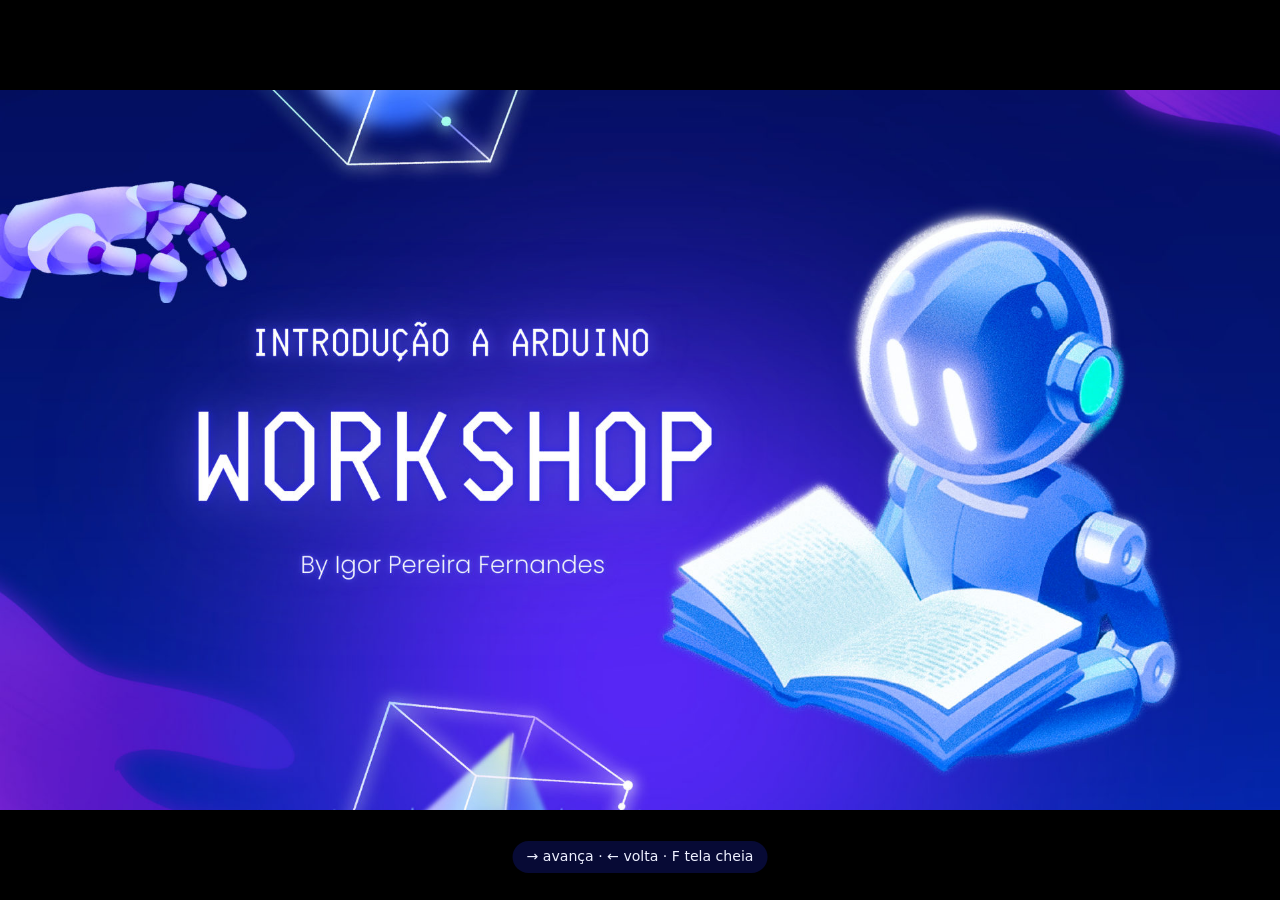
==== Minicurso_Arduino_2026.html @ 10998c45 "Publica a aula de protoboard do minicurso de Arduino Site para o celular do aluno, com 5 mini-etapas" ====
<!DOCTYPE html>
<html lang="pt-BR">
<head>
  <meta charset="utf-8">
  <title>Workshop de Arduino</title>
  <meta name="viewport" content="width=device-width, initial-scale=1, viewport-fit=cover">
  <meta name="theme-color" content="#0b0f4a">
  <meta name="description" content="Mini-etapas interativas do Workshop de Arduino: entenda a protoboard antes de montar na bancada.">
  <style>:root {
  /* Mesmo mundo dos slides do workshop: azul-noite, violeta e ciano.
     Layout: uma tela só, sem rolagem, com a protoboard como única peça clara. */
  --noite: #0b0f4a;
  --anil: #1a1590;
  --violeta: #5a2bf0;
  --ciano: #4fe3ff;
  --texto: #eef0ff;
  --texto-suave: #c0c4f2;
  --vidro: rgba(255, 255, 255, 0.08);
  --vidro-borda: rgba(255, 255, 255, 0.16);
  --bom: #3ddc97;
  --alerta: #ffc24b;
  --erro: #ff7b72;

  --plastico: #f5f1e6;
  --plastico-sombra: #ddd6c6;
  --tinta: #6a6452;
  --metal: #c6d0dc;

  --fonte-titulo: ui-monospace, "Cascadia Mono", "SF Mono", "Roboto Mono", Menlo, Consolas, monospace;
  --fonte-texto: system-ui, -apple-system, "Segoe UI", Roboto, "Helvetica Neue", Arial, sans-serif;

  color-scheme: dark;
}

* { box-sizing: border-box; }
[hidden] { display: none !important; }

html, body { height: 100%; margin: 0; }

body {
  background: radial-gradient(130% 90% at 72% 108%, var(--violeta) 0%, var(--anil) 46%, var(--noite) 100%) fixed var(--noite);
  color: var(--texto);
  font: 15px/1.42 var(--fonte-texto);
  overscroll-behavior: none;
  -webkit-text-size-adjust: 100%;
  -webkit-tap-highlight-color: transparent;
}

h1, h2, p, ol, ul { margin: 0; padding: 0; }
button, a { font: inherit; color: inherit; touch-action: manipulation; }
:focus-visible { outline: 2px solid var(--ciano); outline-offset: 2px; }

/* ---------- Tela da etapa ---------- */

.app {
  height: 100%;
  display: flex;
  flex-direction: column;
  gap: 8px;
  padding:
    calc(env(safe-area-inset-top) + 8px)
    calc(env(safe-area-inset-right) + 10px)
    calc(env(safe-area-inset-bottom) + 10px)
    calc(env(safe-area-inset-left) + 10px);
  overflow: hidden;
  user-select: none;
  -webkit-user-select: none;
  -webkit-touch-callout: none;
}

.topo { display: flex; align-items: center; gap: 8px; flex: none; }

.voltar {
  flex: none;
  width: 36px;
  height: 36px;
  display: grid;
  place-items: center;
  border-radius: 10px;
  background: var(--vidro);
  text-decoration: none;
}

.topo-titulo { flex: 1; min-width: 0; }
.topo-titulo h1 {
  font: 600 15px/1.2 var(--fonte-texto);
  white-space: nowrap;
  overflow: hidden;
  text-overflow: ellipsis;
}
.numero-etapa {
  display: block;
  font: 500 11px/1.3 var(--fonte-titulo);
  letter-spacing: 0.12em;
  text-transform: uppercase;
  color: var(--ciano);
}

.bt-raiox {
  flex: none;
  height: 36px;
  padding: 0 12px;
  border-radius: 10px;
  border: 1px solid var(--vidro-borda);
  background: var(--vidro);
  font: 600 12px var(--fonte-titulo);
  letter-spacing: 0.04em;
  cursor: pointer;
}
.bt-raiox[aria-pressed="true"] {
  background: var(--ciano);
  border-color: var(--ciano);
  color: var(--noite);
}

.guia {
  flex: none;
  display: flex;
  flex-direction: column;
  gap: 6px;
  padding: 9px 11px;
  border-radius: 12px;
  background: var(--vidro);
  border: 1px solid var(--vidro-borda);
}
.guia p { font-size: 14.5px; line-height: 1.36; text-wrap: pretty; }

.metas { display: flex; flex-wrap: wrap; gap: 5px; list-style: none; }
.metas li {
  display: flex;
  align-items: center;
  gap: 5px;
  padding: 2px 8px 2px 6px;
  border-radius: 999px;
  font-size: 12.5px;
  color: var(--texto-suave);
  background: rgba(255, 255, 255, 0.07);
}
.metas li::before {
  content: "";
  flex: none;
  width: 11px;
  height: 11px;
  border-radius: 50%;
  border: 1.5px solid currentColor;
}
.metas li.feita { color: var(--noite); background: var(--bom); font-weight: 600; }
.metas li.feita::before {
  border: 0;
  height: 7px;
  width: 11px;
  border-radius: 0;
  background: none;
  border-left: 2px solid var(--noite);
  border-bottom: 2px solid var(--noite);
  transform: rotate(-45deg) translate(1px, -1px);
}
.metas.passos-curtos li { padding: 0; width: 26px; height: 5px; background: rgba(255, 255, 255, 0.18); }
.metas.passos-curtos li::before { display: none; }
.metas.passos-curtos li.feita { background: var(--bom); }
.metas.passos-curtos li.atual { background: var(--ciano); }

.linha-codigo {
  font: 12.5px var(--fonte-titulo);
  color: var(--ciano);
}

.palco {
  position: relative;
  flex: 1 1 0;
  min-height: 0;
  display: flex;
  align-items: center;
  justify-content: center;
}

#placa {
  width: 100%;
  height: 100%;
  touch-action: none;
  cursor: pointer;
}

.acoes { flex: none; display: flex; flex-direction: column; gap: 6px; }

.dica {
  min-height: 20px;
  font-size: 13.5px;
  line-height: 20px;
  text-align: center;
  color: var(--texto-suave);
  white-space: nowrap;
  overflow: hidden;
  text-overflow: ellipsis;
}
.dica.forte { color: var(--ciano); font-weight: 600; }
.dica.problema { color: var(--alerta); }

.bandeja { display: flex; gap: 6px; min-height: 58px; }

.peca {
  flex: 1 1 0;
  min-width: 0;
  display: flex;
  flex-direction: column;
  align-items: center;
  justify-content: center;
  gap: 2px;
  padding: 4px 2px;
  border-radius: 12px;
  border: 1px solid var(--vidro-borda);
  background: var(--vidro);
  font-size: 12px;
  line-height: 1.15;
  touch-action: none;
  cursor: grab;
}
.peca svg { width: 40px; height: 24px; }
.peca.ativa { border-color: var(--ciano); background: rgba(79, 227, 255, 0.18); box-shadow: 0 0 0 1px var(--ciano); }
.peca.colocada { opacity: 0.62; }
.peca.convite { animation: convidar 1.6s ease-in-out infinite; }

@keyframes convidar {
  0%, 100% { box-shadow: 0 0 0 0 rgba(79, 227, 255, 0); }
  50% { box-shadow: 0 0 0 3px rgba(79, 227, 255, 0.55); }
}

.bt-principal, .bt-secundario, .bt-resposta {
  min-height: 48px;
  padding: 10px 16px;
  border-radius: 12px;
  border: 0;
  font-weight: 700;
  font-size: 15.5px;
  cursor: pointer;
}
.bandeja > .bt-principal, .bandeja > .bt-resposta { flex: 1; }
.bandeja > .bt-secundario { flex: 0 0 auto; min-width: 104px; margin: 0 auto; }
.bandeja > .bt-secundario + .bt-principal { margin-left: 0; }
.bt-principal { background: var(--ciano); color: var(--noite); }
.bt-secundario { background: var(--vidro); color: var(--texto); border: 1px solid var(--vidro-borda); }
.bt-resposta { background: var(--vidro); color: var(--texto); border: 1px solid var(--vidro-borda); min-height: 58px; font-size: 17px; }

/* A legenda da animação reserva 3 linhas para a placa não pular entre os quadros */
.cena-animacao .guia p { font-size: 16.5px; line-height: 1.34; min-height: calc(3 * 1.34em); }
.cena-animacao #placa { cursor: default; }

/* Avisos ficam sobre a parte de baixo da placa, para a tela não pular.
   Não bloqueiam o toque: o aluno pode continuar mexendo. */
.aviso {
  position: absolute;
  left: 2px;
  right: 2px;
  bottom: 2px;
  z-index: 3;
  padding: 9px 11px;
  border-radius: 11px;
  font-size: 14px;
  line-height: 1.34;
  font-weight: 500;
  color: var(--noite);
  background: var(--texto);
  box-shadow: 0 6px 18px rgba(4, 6, 40, 0.5);
  pointer-events: none;
  text-wrap: pretty;
  animation: subir 0.18s ease-out;
}
.aviso.bom { background: var(--bom); }
.aviso.alerta { background: var(--alerta); }
.aviso.erro { background: var(--erro); }

@keyframes subir {
  from { transform: translateY(8px); opacity: 0; }
  to { transform: none; opacity: 1; }
}

.lente {
  position: absolute;
  left: 0;
  top: 0;
  z-index: 4;
  width: 118px;
  height: 118px;
  border-radius: 50%;
  overflow: hidden;
  border: 3px solid var(--ciano);
  background: var(--plastico);
  box-shadow: 0 8px 22px rgba(4, 6, 40, 0.55);
  pointer-events: none;
}
.lente.invalida { border-color: var(--erro); }
.lente svg { display: block; width: 100%; height: 100%; }
.lente-mira {
  position: absolute;
  left: 50%;
  top: 50%;
  width: 30px;
  height: 30px;
  margin: -15px 0 0 -15px;
  border-radius: 50%;
  border: 2px solid var(--ciano);
  box-shadow: 0 0 0 1px rgba(11, 15, 74, 0.55);
}
.lente.invalida .lente-mira { border-color: var(--erro); }

/* ---------- Desenho da protoboard (SVG) ---------- */

.plastico { fill: var(--plastico); transition: fill 0.25s; }
.canaleta { fill: var(--plastico-sombra); transition: fill 0.25s; }
.furo { fill: #3a362c; transition: fill 0.25s; }
.rotulo {
  fill: var(--tinta);
  font: 600 10px var(--fonte-titulo);
  text-anchor: middle;
  dominant-baseline: central;
  transition: fill 0.25s;
}
.rotulo.sinal { font-size: 14px; font-weight: 700; }
.linha-mais { stroke: #d6322b; stroke-width: 2; }
.linha-menos { stroke: #2b62d6; stroke-width: 2; }

.tira { fill: var(--metal); opacity: 0; transition: opacity 0.4s, fill 0.3s; }
.tira.marcada { opacity: 1; fill: var(--ciano); }
.tira.errada { opacity: 1; fill: var(--erro); }

.raiox .plastico { fill: #10174f; }
.raiox .canaleta { fill: #070b33; }
.raiox .furo { fill: #0a0e3a; }
.raiox .rotulo { fill: #aeb4ee; }
.raiox .tira { opacity: 1; }
.raiox .tira.v5 { fill: #ff8176; }
.raiox .tira.v0 { fill: #79b0ff; }
.raiox .tira.vm { fill: var(--alerta); }
.raiox .tira.marcada { fill: var(--ciano); }

/* Na animação, o que não está em cena fica apagado */
.raiox.foco .tira { opacity: 0.26; }
.raiox.foco .tira.marcada { opacity: 1; }

.canaleta.cortada { animation: cortar 1.3s ease-in-out infinite; }

@keyframes cortar {
  50% { fill: var(--erro); }
}

.seta { fill: #ffe94a; stroke: var(--noite); stroke-width: 1.2; }
.pilula { fill: var(--noite); stroke: #ffe94a; stroke-width: 1; }
.pilula-texto {
  fill: #fff;
  font: 700 11px var(--fonte-titulo);
  text-anchor: middle;
  dominant-baseline: central;
}

.pcb { fill: #00797f; }
.pcb-nome {
  fill: rgba(255, 255, 255, 0.6);
  font: 700 12px var(--fonte-titulo);
  letter-spacing: 0.14em;
  text-anchor: middle;
  dominant-baseline: central;
}
.pcb-pino {
  fill: #fff;
  font: 700 12px var(--fonte-titulo);
  text-anchor: middle;
  dominant-baseline: central;
}
.conector { fill: #16181f; }
.soquete { fill: #5c6270; }
.led-l { fill: #4b4310; transition: fill 0.08s; }
.led-l.acesa { fill: #ffe14d; }

.fio-contorno { fill: none; stroke: rgba(255, 255, 255, 0.55); stroke-width: 6.4; stroke-linecap: round; }
.fio { fill: none; stroke-width: 4.4; stroke-linecap: round; }
.ponta { stroke-width: 6.5; stroke-linecap: butt; stroke: #14161c; }
.perna { stroke: #9aa3ad; stroke-width: 2.4; stroke-linecap: round; fill: none; }
.perna-ponto { fill: #8a939d; stroke: #fff; stroke-width: 1; }
.corpo-resistor { fill: #e4c291; stroke: #a98453; stroke-width: 0.8; }
.sinal-led { fill: #fff; stroke: #33302a; stroke-width: 1; }
.sinal-led-texto {
  fill: #1a1a1a;
  font: 700 11px var(--fonte-titulo);
  text-anchor: middle;
  dominant-baseline: central;
}
.cupula { stroke: #8f1420; stroke-width: 1; fill: #c81e2d; }
.led.aceso .cupula { fill: #ff4b4b; stroke: #ffd3c9; }
.led.queimado .cupula { fill: #3c2c2c; stroke: #1c1414; }
.led.queimado .sinal-led { opacity: 0.5; }
.fumaca circle { fill: #6d6d78; opacity: 0; animation: fumaca 1.5s ease-out forwards; }
.fumaca circle:nth-child(2) { animation-delay: 0.14s; }
.fumaca circle:nth-child(3) { animation-delay: 0.28s; }

@keyframes fumaca {
  0% { opacity: 0.85; transform: translateY(0) scale(0.6); }
  100% { opacity: 0; transform: translateY(-38px) scale(1.9); }
}

.solta { animation: piscar-solta 1s ease-in-out infinite; }

@keyframes piscar-solta {
  0%, 100% { opacity: 1; }
  50% { opacity: 0.45; }
}

.corrente-fundo, .corrente {
  fill: none;
  stroke-linecap: round;
  stroke-linejoin: round;
  stroke-dasharray: 0 15;
  animation: fluir 0.75s linear infinite;
  pointer-events: none;
}
.corrente-fundo { stroke: var(--noite); stroke-width: 7; }
.corrente { stroke: #ffe94a; stroke-width: 4.6; }

@keyframes fluir {
  to { stroke-dashoffset: -15; }
}

.marca { fill: none; stroke: #ff2bd6; stroke-width: 2.6; }
.alvo { fill: none; stroke: var(--ciano); stroke-width: 2.6; }
.alvo.invalido { stroke: var(--erro); }

/* ---------- Páginas de texto (lista de etapas e bancada) ---------- */

.pagina {
  min-height: 100%;
  max-width: 560px;
  margin: 0 auto;
  display: flex;
  flex-direction: column;
  gap: 14px;
  padding:
    calc(env(safe-area-inset-top) + 28px)
    calc(env(safe-area-inset-right) + 18px)
    calc(env(safe-area-inset-bottom) + 24px)
    calc(env(safe-area-inset-left) + 18px);
}

.pagina h1 {
  font: 700 clamp(26px, 8vw, 34px)/1.12 var(--fonte-titulo);
  letter-spacing: -0.01em;
  text-wrap: balance;
}
.pagina h2 { font: 600 15px var(--fonte-texto); color: var(--ciano); }

.sobretitulo {
  font: 500 12px var(--fonte-titulo);
  letter-spacing: 0.12em;
  text-transform: uppercase;
  color: var(--ciano);
}

.chamada { font-size: 16px; color: var(--texto-suave); text-wrap: pretty; }

.lista-etapas { display: flex; flex-direction: column; gap: 8px; list-style: none; margin-top: 6px; }

.cartao-etapa {
  display: grid;
  grid-template-columns: 48px 1fr auto;
  gap: 12px;
  align-items: center;
  min-height: 72px;
  padding: 10px 12px;
  border-radius: 14px;
  background: var(--vidro);
  border: 1px solid var(--vidro-borda);
  text-decoration: none;
}
.cartao-etapa strong { display: block; font-size: 15.5px; line-height: 1.25; }
.cartao-etapa span.resumo { display: block; font-size: 13.5px; line-height: 1.3; color: var(--texto-suave); margin-top: 2px; }
.cartao-etapa .aro {
  width: 44px;
  height: 44px;
  display: grid;
  place-items: center;
  border-radius: 50%;
  border: 2px solid var(--ciano);
  font: 600 16px var(--fonte-titulo);
  color: var(--ciano);
  font-variant-numeric: tabular-nums;
}
.cartao-etapa.concluida .aro { background: var(--bom); border-color: var(--bom); color: var(--noite); }
.cartao-etapa .feito { font-size: 12px; color: var(--bom); font-weight: 600; }

.passos { display: flex; flex-direction: column; gap: 10px; list-style: none; counter-reset: passo; }
.passos li {
  counter-increment: passo;
  display: grid;
  grid-template-columns: 30px 1fr;
  gap: 10px;
  font-size: 16px;
  line-height: 1.38;
  text-wrap: pretty;
}
.passos li::before {
  content: counter(passo);
  width: 30px;
  height: 30px;
  display: grid;
  place-items: center;
  border-radius: 50%;
  border: 2px solid var(--ciano);
  color: var(--ciano);
  font: 600 14px var(--fonte-titulo);
}

.sua-montagem {
  display: flex;
  flex-direction: column;
  gap: 8px;
  padding: 12px 14px;
  border-radius: 14px;
  background: var(--vidro);
  border: 1px solid var(--vidro-borda);
}
.sua-montagem ul { display: flex; flex-direction: column; gap: 5px; list-style: none; }
.sua-montagem li { font-size: 15px; font-variant-numeric: tabular-nums; }

.botoes { display: flex; flex-direction: column; gap: 8px; margin-top: auto; padding-top: 8px; }

/* ---------- Telas baixas (celular pequeno com a barra do navegador aberta) ---------- */

@media (max-height: 640px) {
  .app {
    gap: 6px;
    padding-top: calc(env(safe-area-inset-top) + 6px);
    padding-bottom: calc(env(safe-area-inset-bottom) + 6px);
  }
  .voltar, .bt-raiox { height: 30px; }
  .voltar { width: 30px; }
  .numero-etapa { display: none; }
  .guia { padding: 6px 10px; gap: 4px; }
  .guia p { font-size: 14px; line-height: 1.3; }
  .dica { font-size: 13px; line-height: 18px; min-height: 18px; }
  .bandeja { min-height: 50px; }
  .peca { font-size: 11.5px; }
  .peca svg { width: 34px; height: 20px; }
  .bt-resposta { min-height: 50px; }
  .cena-animacao .guia p { font-size: 15px; }
}

/* ---------- Telas largas e celular deitado: guia ao lado da placa ---------- */

@media (min-width: 820px) and (min-aspect-ratio: 1/1), (orientation: landscape) and (max-height: 520px) {
  .app {
    display: grid;
    grid-template-columns: minmax(250px, 340px) 1fr;
    grid-template-rows: auto 1fr auto;
    gap: 10px 14px;
  }
  .topo { grid-column: 1; grid-row: 1; }
  .guia { grid-column: 1; grid-row: 2; align-self: start; }
  .acoes { grid-column: 1; grid-row: 3; }
  .palco { grid-column: 2; grid-row: 1 / 4; }
  .bandeja { flex-wrap: wrap; }
  .peca { flex: 1 1 30%; }
}

@media (orientation: landscape) and (max-height: 520px) {
  .guia p { font-size: 13.5px; }
  .topo-titulo h1 { font-size: 13.5px; }
}

/* ---------- Aula no datashow: letras para serem lidas do fundo da sala ---------- */

.modo-aula { overflow: hidden; }
.modo-aula .voltar { display: none; } /* na aula, um clique aqui recomeçaria tudo */

.aula-slide {
  position: relative;
  height: 100%;
  display: flex;
  align-items: center;
  justify-content: center;
  background: #000;
  cursor: pointer;
  user-select: none;
  -webkit-user-select: none;
}
.aula-slide img { display: block; max-width: 100%; max-height: 100%; }
.aula-slide-dica {
  position: absolute;
  bottom: 3vh;
  left: 50%;
  transform: translateX(-50%);
  padding: 6px 14px;
  border-radius: 999px;
  font-size: clamp(13px, 1.1vw, 20px);
  white-space: nowrap;
  background: rgba(11, 15, 74, 0.72);
  pointer-events: none;
}

.modo-aula .app {
  display: grid;
  grid-template-columns: minmax(340px, 34%) 1fr;
  grid-template-rows: auto 1fr auto;
  gap: 2vh 2.4vw;
  padding: 3vh 2.4vw;
}
.modo-aula .topo { grid-column: 1; grid-row: 1; }
.modo-aula .guia {
  grid-column: 1;
  grid-row: 2;
  align-self: center;
  gap: 2.4vh;
  padding: 0;
  background: none;
  border: 0;
}
.modo-aula .acoes { grid-column: 1; grid-row: 3; gap: 1.4vh; }
.modo-aula .palco { grid-column: 2; grid-row: 1 / 4; }

.modo-aula .topo-titulo h1 { font-size: clamp(17px, 1.7vw, 30px); white-space: normal; }
.modo-aula .numero-etapa { display: block; font-size: clamp(12px, 1.1vw, 20px); }
.modo-aula .guia p,
.modo-aula.modo-aula .cena-animacao .guia p {
  font-size: clamp(24px, 2.9vw, 52px);
  line-height: 1.24;
  min-height: 0;
}
.modo-aula .metas.passos-curtos li { width: 3.4vw; max-width: 60px; height: 7px; }
.modo-aula .linha-codigo { font-size: clamp(16px, 1.8vw, 32px); }
.modo-aula .aviso { font-size: clamp(17px, 1.6vw, 28px); }
.modo-aula .dica {
  font-size: clamp(12px, 1vw, 18px);
  line-height: 1.35;
  min-height: 0;
  text-align: left;
  white-space: normal;
}
.modo-aula .bandeja { min-height: 0; flex-wrap: wrap; }
.modo-aula .bandeja > .bt-secundario { margin: 0; min-width: 0; }
.modo-aula .bt-principal, .modo-aula .bt-secundario { font-size: clamp(14px, 1.2vw, 22px); }
.modo-aula button:disabled { opacity: 0.4; cursor: default; }

.aula-tela {
  height: 100%;
  display: flex;
  flex-direction: column;
  gap: 2vh;
  padding: 4vh 5vw;
}
.aula-conteudo { flex: 1; min-height: 0; display: flex; align-items: center; gap: 5vw; }
.aula-texto { flex: 1; min-width: 0; display: flex; flex-direction: column; gap: 2.6vh; }
.aula-tela .sobretitulo { font-size: clamp(14px, 1.4vw, 26px); }
.aula-tela h1 { font: 700 clamp(30px, 4vw, 76px)/1.1 var(--fonte-titulo); text-wrap: balance; }
.aula-tela .chamada { font-size: clamp(20px, 2.2vw, 40px); }
.aula-tela .passos { gap: 1.8vh; }
.aula-tela .passos:empty { display: none; }
.aula-tela .passos li {
  grid-template-columns: 2.6em 1fr;
  gap: 0.7em;
  font-size: clamp(17px, 1.9vw, 34px);
  line-height: 1.26;
}
.aula-tela .passos li::before { width: 2.1em; height: 2.1em; font-size: 0.8em; }
.aula-qr { flex: none; display: flex; flex-direction: column; align-items: center; gap: 1.4vh; max-width: 46vw; }
.aula-qr canvas { display: block; width: min(68vh, 44vw); height: min(68vh, 44vw); border-radius: 14px; }
.aula-qr p {
  font: 500 clamp(14px, 1.2vw, 22px) var(--fonte-titulo);
  color: var(--texto-suave);
  overflow-wrap: anywhere;
  text-align: center;
}
.aula-controles { flex: none; display: flex; gap: 10px; }
.aula-controles .bt-secundario, .aula-controles .bt-principal { min-height: 44px; }

@media (prefers-reduced-motion: reduce) {
  .peca.convite, .solta, .corrente-fundo, .corrente, .aviso, .canaleta.cortada { animation: none; }
  .fumaca circle { animation-duration: 0.01s; }
}
</style>
</head>
<body>

  <!-- Lista de etapas: aparece quando o endereço não aponta para uma etapa -->
  <main id="menu" class="pagina" hidden>
    <p class="sobretitulo">Workshop · Introdução a Arduino</p>
    <h1>Protoboard por dentro</h1>
    <p class="chamada">Faça cada etapa antes de montar na bancada. Leva cerca de 2 minutos.</p>
    <ol id="listaEtapas" class="lista-etapas"></ol>
  </main>

  <!-- Etapa em andamento -->
  <div id="app" class="app" hidden>
    <header class="topo">
      <a class="voltar" href="#inicio" aria-label="Ver todas as etapas">
        <svg viewBox="0 0 24 24" width="20" height="20" aria-hidden="true"><path d="M15 5l-7 7 7 7" fill="none" stroke="currentColor" stroke-width="2.4" stroke-linecap="round" stroke-linejoin="round"/></svg>
      </a>
      <div class="topo-titulo">
        <span id="numeroEtapa" class="numero-etapa"></span>
        <h1 id="tituloEtapa"></h1>
      </div>
      <button id="btRaiox" class="bt-raiox" type="button" aria-pressed="false">Raio-X</button>
    </header>

    <section class="guia" aria-live="polite">
      <p id="texto"></p>
      <ul id="metas" class="metas"></ul>
      <code id="linhaCodigo" class="linha-codigo" hidden></code>
    </section>

    <section class="palco">
      <svg id="placa" role="img" aria-label="Protoboard interativa"></svg>
      <div id="lente" class="lente" hidden>
        <svg id="lenteSvg"><use href="#cena"></use></svg>
        <span class="lente-mira"></span>
      </div>
      <div id="aviso" class="aviso" role="status" hidden></div>
    </section>

    <footer class="acoes">
      <p id="dica" class="dica"></p>
      <div id="bandeja" class="bandeja"></div>
    </footer>
  </div>

  <!-- Fim da etapa: leva do celular para a bancada -->
  <main id="bancada" class="pagina" hidden>
    <p class="sobretitulo" id="bancadaEtapa"></p>
    <h1 id="bancadaTitulo"></h1>
    <div id="bancadaMontagem" class="sua-montagem" hidden>
      <h2>A montagem que você fez</h2>
      <ul id="bancadaPecas"></ul>
    </div>
    <ol id="bancadaItens" class="passos"></ol>
    <div class="botoes">
      <button id="btProxima" class="bt-principal" type="button"></button>
      <button id="btRefazer" class="bt-secundario" type="button">Refazer esta etapa</button>
    </div>
  </main>

  <!-- Aula no datashow: slide da apresentação ocupando a tela toda -->
  <main id="aulaSlide" class="aula-slide" hidden>
    <img id="aulaSlideImagem" alt="">
    <p id="aulaSlideDica" class="aula-slide-dica">→ avança · ← volta · F tela cheia</p>
  </main>

  <!-- Aula no datashow: telas cheias entre as demonstrações -->
  <main id="aulaTela" class="aula-tela" hidden>
    <div class="aula-conteudo">
      <div class="aula-texto">
        <p class="sobretitulo" id="aulaSobre"></p>
        <h1 id="aulaTitulo"></h1>
        <p id="aulaApoio" class="chamada"></p>
        <ol id="aulaItens" class="passos"></ol>
      </div>
      <div id="aulaQrCaixa" class="aula-qr">
        <canvas id="aulaQr"></canvas>
        <p id="aulaEndereco"></p>
      </div>
    </div>
    <div id="aulaControles" class="aula-controles"></div>
  </main>

  <script>window.APRESENTACAO = true; window.SLIDES = ["[data-uri]", "[data-uri]", "[data-uri]", "[data-uri]", "[data-uri]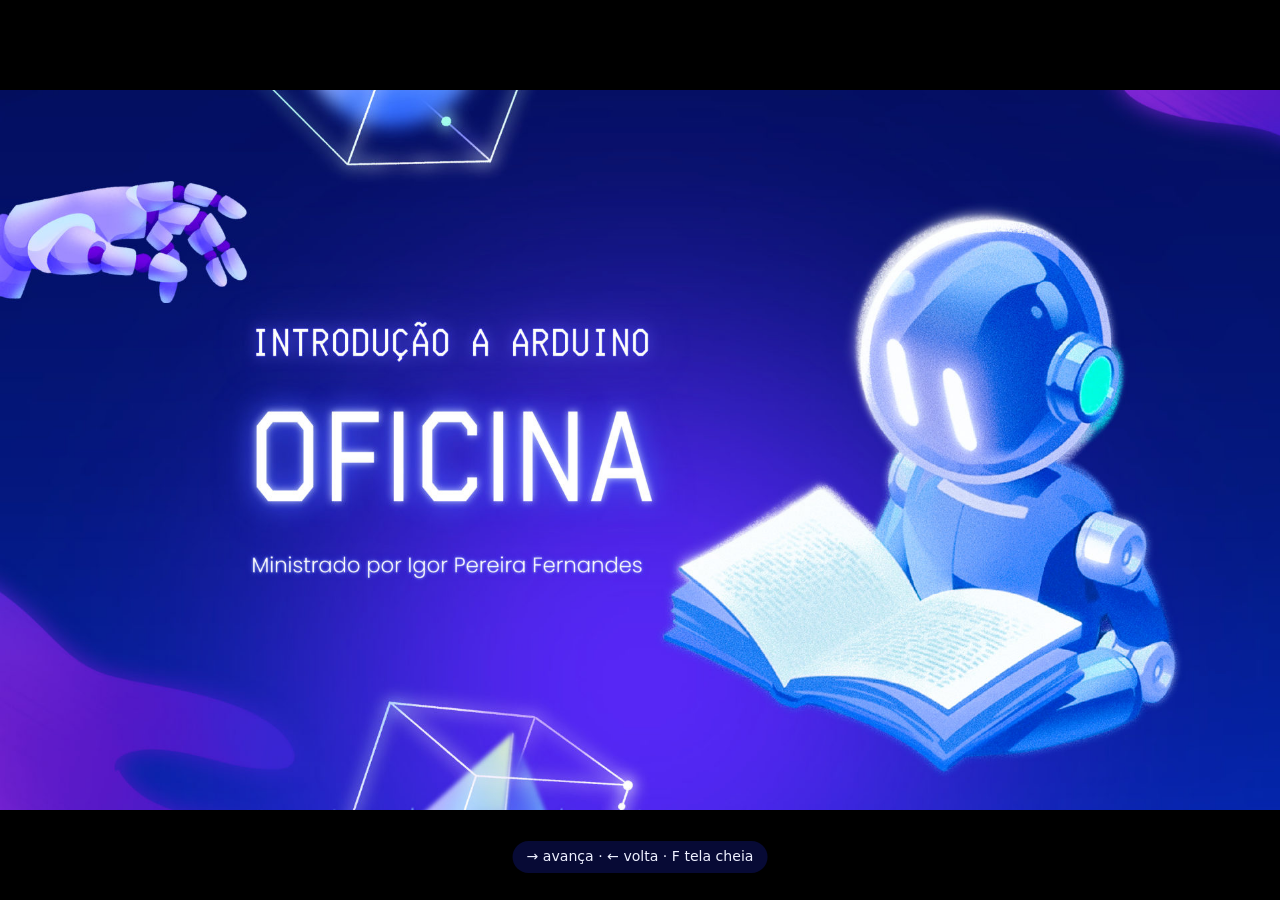
